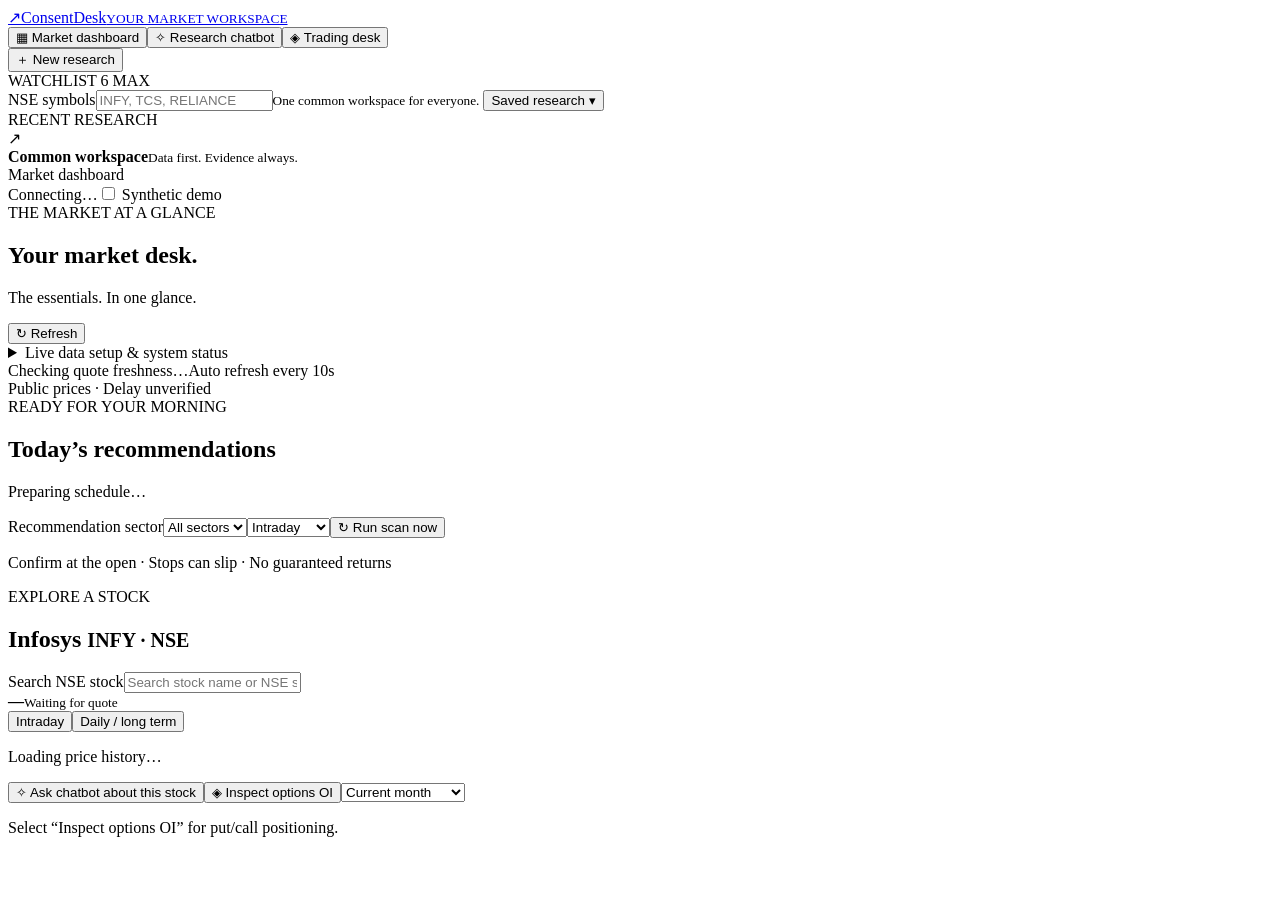
==== deployment/vercel/index.html @ a9e28793 "Initial Commit" ====
<!doctype html>
<html lang="en"><head><meta charset="utf-8"><meta name="viewport" content="width=device-width,initial-scale=1"><title>ConsentDesk · Market dashboard and chatbot</title><link rel="icon" href="/favicon.svg"><link rel="stylesheet" href="/style.css"><link rel="stylesheet" href="/brief.css"><link rel="stylesheet" href="/desk.css"><script src="/auth.js" defer></script><script src="/app.js" defer></script><script src="/dashboard.js" defer></script><script src="/desk.js" defer></script></head>
<body><dialog id="auth-dialog" aria-labelledby="auth-title"><h2 id="auth-title">Your market workspace</h2><p>Sign in to keep your paper trades, alerts and research private.</p><form id="auth-form" class="desk-form"><label class="full-width">Email<input name="email" type="email" autocomplete="username" required maxlength="254"></label><label class="full-width">Password<input name="password" type="password" minlength="12" maxlength="128" autocomplete="current-password" required></label><div class="form-action"><button class="desk-primary" type="submit" data-auth="login">Sign in</button><button id="register-account" class="outline-button" type="submit" data-auth="register">Create account</button></div></form><p id="auth-status" role="status"></p><small>Use 12–128 characters. Email verification and self-service password recovery are not available in this beta.</small></dialog><aside class="sidebar">
<a class="brand" href="/"><span class="brand-icon">↗</span><span>ConsentDesk<small>YOUR MARKET WORKSPACE</small></span></a>
<nav class="side-nav"><button data-view="dashboard" class="active">▦ Market dashboard</button><button data-view="chat">✧ Research chatbot</button><button data-view="desk">◈ Trading desk <span id="alert-count"></span></button></nav>
<button id="new-chat" class="new-chat">＋ New research</button>
<div class="eyebrow">WATCHLIST <span>6 MAX</span></div><div id="watchlist-tags" class="tags"></div>
<label class="small-label" for="watchlist">NSE symbols</label><input id="watchlist" placeholder="INFY, TCS, RELIANCE" aria-label="Watchlist symbols"><small class="hint">One common workspace for everyone.</small>
<button id="history-toggle" class="history-toggle" aria-expanded="false">Saved research ▾</button><div class="eyebrow recent-title">RECENT RESEARCH</div><div id="history" class="history"></div>
<div class="sidebar-bottom"><div class="avatar">↗</div><div><b id="workspace-label">Common workspace</b><small>Data first. Evidence always.</small></div></div></aside>
<main><header class="topbar"><div><span class="workspace-dot"></span> <span id="page-name">Market dashboard</span></div><div class="top-actions"><button id="logout" class="outline-button" hidden>Sign out</button><span id="connection" class="connection">Connecting…</span><label class="demo-switch"><input type="checkbox" id="demo"> Synthetic demo</label></div></header>
<div id="demo-banner" class="demo-banner" hidden>SYNTHETIC DEMO · Example prices and headlines. No real trades or model-skill claims.</div>
<div class="content"><div id="error" class="error" role="alert" hidden></div>
<section id="dashboard-view"><div class="dashboard-heading"><div><div class="eyebrow">THE MARKET AT A GLANCE</div><h1>Your market desk.</h1><p>The essentials. In one glance.</p></div><button id="refresh-market" class="outline-button">↻ Refresh</button></div>
<details id="data-setup" class="desk-box"><summary>Live data setup & system status</summary><p id="setup-status" class="desk-note">Checking setup…</p><p class="desk-note">FYERS: create an app at myapi.fyers.in/dashboard/, then run python scripts/connect_fyers.py to save your App ID and access token. Restart the server. This adapter uses 10-second snapshots. Alternatively, use the free Upstox Analytics Token. In your Upstox Developer Apps account, open Analytics → Generate Token. Set MARKET_BROKER=upstox and UPSTOX_ANALYTICS_TOKEN in the server .env, then restart. Keep the token server-side.</p><a href="https://upstox.com/developer/api-documentation/analytics-token/" target="_blank" rel="noopener noreferrer">Official setup ↗</a></details><div class="market-status"><span id="market-session">Checking quote freshness…</span><span id="last-refresh">Auto refresh every 10s</span></div><div id="quote-note" class="provider-note">Public prices · Delay unverified</div><div id="market-tiles" class="market-tiles"></div><div id="desk-summary-bar" class="desk-summary-bar"></div>
<section class="daily-research"><div class="daily-heading"><div><div class="eyebrow">READY FOR YOUR MORNING</div><h2>Today’s recommendations</h2><p id="daily-schedule">Preparing schedule…</p></div><div><label class="sr-only" for="daily-sector">Recommendation sector</label><select id="daily-sector" aria-label="Recommendation sector"><option value="all">All sectors</option></select><select id="daily-mode" aria-label="Daily scan mode"><option value="intraday">Intraday</option><option value="longterm">Long term</option></select><button id="run-daily" class="outline-button">↻ Run scan now</button></div></div><div id="daily-progress" class="data-note"></div><div id="daily-results" class="daily-grid"></div><p class="data-note">Confirm at the open · Stops can slip · No guaranteed returns</p></section><section class="stock-workbench"><div class="workbench-top"><div><div class="eyebrow">EXPLORE A STOCK</div><h2 id="stock-name">Infosys <small>INFY · NSE</small></h2></div><div class="stock-search"><label class="sr-only" for="stock-search">Search NSE stock</label><input id="stock-search" placeholder="Search stock name or NSE symbol…" autocomplete="off"><div id="search-results" class="search-results" hidden></div></div></div>
<div class="chart-toolbar"><div><b id="selected-price">—</b><span id="selected-change"></span><small id="selected-time">Waiting for quote</small></div><div class="chart-tabs"><button data-chart="intraday" class="active">Intraday</button><button data-chart="longterm">Daily / long term</button></div></div><div id="chart" class="price-chart"><p class="hint">Loading price history…</p></div><div id="chart-source" class="data-note"></div><div id="market-context" class="context-strip"></div><div id="chart-levels" class="level-grid"></div><div id="patterns" class="pattern-strip"></div>
<div class="workbench-actions"><button id="ask-stock" class="outline-button">✧ Ask chatbot about this stock</button><button id="inspect-oi" class="outline-button">◈ Inspect options OI</button><select id="oi-expiry" aria-label="Option chain expiry"><option value="current_month">Current month</option><option value="next_month">Next month</option><option value="current_week">Next listed expiry</option></select></div><div id="oi-panel" class="oi-panel"><p class="data-note">Select “Inspect options OI” for put/call positioning.</p></div></section>
</section>
<section id="desk-view" hidden>
  <div class="dashboard-heading"><div><div class="eyebrow">MEASURE BEFORE YOU COMMIT</div><h1>Trading desk.</h1><p>Paper trades, risk budgets and live-data alerts.</p></div><button id="refresh-desk" class="outline-button">↻ Refresh desk</button></div>
  <p id="desk-status" class="desk-status" role="status"></p>
  <div id="desk-summary" class="desk-summary"></div>
  <nav class="desk-tabs" aria-label="Trading desk sections"><button data-desk-tab="journal" class="active">Paper journal</button><button data-desk-tab="alerts">Alerts & events</button><button data-desk-tab="research">Research checks</button></nav>
  <section id="desk-journal">
    <details class="desk-box"><summary>Risk limits & cost assumptions</summary><form id="limits-form" class="desk-form">
      <label>Starting paper capital (₹)<input name="capital" type="number" min="100" max="100000000" step="100" required></label>
      <label>Risk per trade (%)<input name="risk_pct" type="number" min="0.1" max="2" step="0.1" required></label>
      <label>Total open stop risk (%)<input name="max_open_risk_pct" type="number" min="0.1" max="10" step="0.1" required></label>
      <label>Daily loss / risk budget (%)<input name="daily_loss_pct" type="number" min="0.1" max="10" step="0.1" required></label>
      <label>Sector exposure cap (%)<input name="max_sector_pct" type="number" min="5" max="100" step="1" required></label>
      <label>Estimated fees per side (bps)<input name="fee_bps" type="number" min="0" max="100" step="1" required></label>
      <label>Slippage per side (bps)<input name="slippage_bps" type="number" min="0" max="200" step="1" required></label>
      <div class="form-action"><button class="desk-primary" type="submit">Save limits</button></div>
    </form><p class="desk-note">1 bps = 0.01%. Unknown sectors share one exposure cap. Starting capital locks after the first paper trade.</p></details>
    <div class="desk-columns"><section class="desk-box"><h2>Plan a paper trade</h2><p class="desk-note">Cash stocks · Long positions · Manual simulated entry</p><form id="paper-form" class="desk-form">
      <label>NSE stock symbol<input name="symbol" placeholder="INFY" maxlength="20" required></label>
      <label>Holding period<select name="mode"><option value="intraday">Intraday</option><option value="longterm">Long term</option></select></label>
      <label>Entry reference (₹)<input name="entry" type="number" min="0.01" step="0.01" required></label>
      <label>Stop loss (₹)<input name="stop" type="number" min="0.01" step="0.01" required></label>
      <label>Target (₹)<input name="target" type="number" min="0.01" step="0.01" required></label>
      <label>Shares<input name="quantity" type="number" min="1" step="1" placeholder="Calculate for me"></label>
      <label class="full-width">Journal note<input name="note" maxlength="500" placeholder="Reason for the trade"></label>
      <input name="report_id" type="hidden"><div class="form-action"><button type="submit" class="outline-button">Calculate size & risk</button><button id="paper-record" type="button" class="desk-primary" disabled>Record paper entry</button></div>
    </form><div id="paper-preview" aria-live="polite"></div></section><section class="desk-box"><h2>Open positions</h2><div id="paper-open"></div><div id="sector-exposure"></div></section></div>
    <section class="desk-box"><div class="desk-section-heading"><h2>Closed paper trades</h2><button id="export-paper" class="outline-button">↓ Export CSV</button></div><div id="paper-closed"></div><p class="desk-note">Paper outcomes use assumed costs. Automatic exits sample fresh broker quotes; prices between checks may be missed.</p></section>
    <details class="desk-box"><summary>Recommendation journal</summary><div id="idea-journal"></div><p class="desk-note">Ideas are archived before any paper entry. An untraded recommendation has no trade P&L.</p></details>
  </section>
  <section id="desk-alerts" hidden>
    <div class="desk-columns"><section class="desk-box"><h2>Watch a price</h2><form id="alert-form" class="desk-form">
      <label>Stock symbol<input name="symbol" maxlength="20" placeholder="INFY" required></label>
      <label>Condition<select name="kind"><option value="above">Price at / above</option><option value="below">Price at / below</option><option value="setup">Confirm saved intraday setup</option></select></label>
      <label>Price level (₹)<input name="level" type="number" min="0.01" step="0.01" required></label>
      <label>Expires (IST)<input name="expires_at" type="datetime-local" required></label><input name="report_id" type="hidden">
      <div class="form-action"><button class="desk-primary" type="submit">Add in-app alert</button></div>
    </form><p class="desk-note">Setup alerts need a current watch/conditional card. They check opening range, volume, VWAP, spread and gaps. Alerts pause without fresh broker data.</p></section><section class="desk-box"><h2>Alerts</h2><div id="alert-list"></div><details><summary>Recent notifications</summary><div id="alert-notifications"></div></details></section></div>
    <section class="desk-box"><div class="desk-section-heading"><h2>Event calendar · next 30 days</h2></div><div id="event-list"></div>
      <details><summary>Add a sourced event</summary><form id="event-form" class="desk-form">
        <label>Symbol / ALL<input name="symbol" value="ALL" maxlength="20" required></label><label>Event date (IST)<input name="date" type="date" required></label>
        <label>Type<select name="kind"><option value="earnings">Earnings / results</option><option value="policy">Policy / RBI</option><option value="corporate">Corporate action</option><option value="expiry">Listed expiry</option><option value="market_closed">NSE market closure</option></select></label><label>Title<input name="title" maxlength="160" required></label>
        <label class="full-width">Source URL<input name="source_url" type="url" placeholder="https://…" required></label><div class="form-action"><button class="desk-primary" type="submit">Save event</button></div>
      </form></details>
      <form id="event-sync-form" class="inline-desk-form"><label>Stock symbol<input name="symbol" placeholder="INFY" required maxlength="20"></label><button class="outline-button" type="submit">Fetch corporate actions</button></form>
      <p class="desk-note">Corporate actions use Upstox read-only data when configured. Earnings/policy dates need a source; news flags never invent dates.</p>
    </section>
  </section>
  <section id="desk-research" hidden>
    <section class="desk-box"><h2>Test the chart model</h2><form id="validation-form" class="inline-desk-form">
      <label>Symbol<input name="symbol" placeholder="INFY" value="INFY" maxlength="20" required></label>
      <label>History<select name="mode"><option value="longterm">Daily / long term</option><option value="intraday">5-minute intraday</option></select></label>
      <label>Round-trip cost (bps)<input name="cost_bps" type="number" min="0" max="1000" value="20" required></label><button class="desk-primary" type="submit">Run walk-forward test</button>
    </form><p id="validation-progress" class="desk-status" role="status"></p><div id="validation-results"></div><p class="desk-note">Three chronological tests, purged boundaries and cost stress. Tests the price classifier, not news/OI or actual stop/target fills.</p></section>
    <section class="desk-box"><h2>Financials & valuation</h2><form id="financial-fetch-form" class="inline-desk-form"><label>NSE symbol<input name="symbol" value="INFY" maxlength="20" required></label><button class="outline-button" type="submit">Fetch financial review</button></form><div id="financial-review"></div>
      <details><summary>Enter source-linked financial metrics</summary><form id="financial-form" class="desk-form">
        <label>Stock symbol<input name="symbol" maxlength="20" required placeholder="INFY"></label><label>Financial statement date<input name="as_of" type="date" required></label>
        <label>Revenue growth (%)<input name="revenue_growth_pct" type="number" step="0.01" required></label><label>Earnings growth (%)<input name="earnings_growth_pct" type="number" step="0.01" required></label>
        <label>ROE (%)<input name="roe_pct" type="number" step="0.01" required></label><label>Debt / equity<input name="debt_to_equity" type="number" min="0" step="0.001" required></label>
        <label>Company P/E<input name="pe" type="number" min="0.01" step="0.01" required></label><label>Sector P/E (optional)<input name="sector_pe" type="number" min="0.01" step="0.01"></label>
        <label>Operating cash flow (₹)<input name="operating_cash_flow" type="number" step="1" required></label><label>Source URL<input name="source_url" type="url" required placeholder="https://…"></label>
        <div class="form-action"><button class="desk-primary" type="submit">Save financial metrics</button></div>
      </form><p class="desk-note">Enter rupees, not crores, for cash flow. Manual statement dates must be within 180 days. Check the original filings.</p></details>
    </section>
    <section class="desk-box"><h2>Free live-data option</h2><p class="desk-note">Upstox Analytics Token: free, read-only, valid for one year. Supports quotes, history, options, financials and corporate actions. Credentials are configured on the server.</p><a href="https://upstox.com/developer/api-documentation/analytics-token/" target="_blank" rel="noopener noreferrer">Official setup and supported APIs ↗</a><p id="desk-data-provider" class="desk-note"></p></section>
  </section>
</section>
<dialog id="paper-close-dialog" aria-labelledby="paper-close-title"><div class="desk-section-heading"><h2 id="paper-close-title">Close paper position</h2><button type="button" id="paper-close-dismiss" class="outline-button" aria-label="Dismiss paper exit">×</button></div><form id="paper-close-form" class="desk-form"><input name="id" type="hidden"><label>Manual exit reference (₹)<input name="price" type="number" min="0.01" step="0.01" required></label><label>Reason<input name="reason" value="Manual exit" maxlength="120" required></label><div class="form-action"><button type="submit" class="desk-primary">Record simulated exit</button></div></form><p class="desk-note">Configured costs are applied. This records a paper fill, not a broker transaction.</p></dialog>
<section id="chat-view" hidden><section class="heading"><div class="eyebrow">RESEARCH WITH A SECOND OPINION</div><h1>Ask better questions.<br><em>See the evidence.</em></h1><p>News, charts, option positioning and measured model results<br>in one shared conversation.</p></section><section class="desk-controls" aria-label="Research preferences"><div class="mode-tabs"><button data-mode="intraday">↗ Intraday</button><button data-mode="options">◈ Options</button><button data-mode="longterm" class="active">◷ Long term</button></div><div class="budget-controls"><label>Research budget <span class="input-money">₹ <input id="capital" type="number" min="100" max="100000000" value="50000" aria-label="Research budget in rupees"></span></label><label>Risk per setup <select id="risk" aria-label="Risk per setup"><option value="0.5">0.5%</option><option value="1" selected>1%</option><option value="2">2%</option></select></label><label id="expiry-label" hidden>Expiry <select id="expiry"><option value="current_month">Current month</option><option value="next_month">Next month</option><option value="current_week">Next listed expiry</option></select></label></div></section><div id="mode-note" class="mode-note"></div>
<section id="welcome" class="welcome"><div class="prompt-grid"><button data-prompt="Research my watchlist for intraday buy entry, sell target, support, resistance and risks today"><span class="prompt-icon">↗</span><b>Plan today’s trades</b><small>Find conditional setups and reasons to wait</small></button><button data-prompt="Compare Infosys and TCS for long-term investment and chart patterns"><span class="prompt-icon">◷</span><b>Build a longer view</b><small>News, chart structure and financial gaps</small></button><button data-prompt="Analyse Nifty options open interest and put call ratio"><span class="prompt-icon">◈</span><b>Read option positioning</b><small>OI, put/call ratio and concentration</small></button></div></section><section id="conversation" aria-live="polite"></section></section>
</div><div id="composer-wrap" class="composer-wrap" hidden><button id="today-recommendations" class="today-fixed">☀ Today’s recommendations <span>07:00 IST brief ↗</span></button><form id="chat-form" class="composer"><span class="composer-icon">✧</span><textarea id="question" rows="1" maxlength="2000" placeholder="Ask about a stock, buy conditions, price patterns or OI…" aria-label="Your research question" required></textarea><button id="send" type="submit" aria-label="Start research">↑</button></form><div class="composer-foot"><span id="engine-note">Checking research tools</span><span>Models are experimental · No guaranteed returns · No orders</span></div></div></main><dialog id="daily-dialog" aria-labelledby="brief-title"><label class="small-label" for="modal-sector">Sector / theme</label><select id="modal-sector" aria-label="Chatbot recommendation sector"><option value="all">All sectors</option></select><header class="brief-modal-header"><div><span class="eyebrow">YOUR MORNING BRIEF</span><h2 id="brief-title">Today’s recommendations</h2><p>07:00 IST · Confirm intraday conditions after 09:15</p></div><button id="close-daily" aria-label="Close today's recommendations">×</button></header><nav class="brief-switch"><button data-brief-tab="intraday" class="active">↗ Intraday</button><button data-brief-tab="longterm">◷ Long term</button></nav><div class="brief-modal-body"><section id="modal-intraday"><div class="brief-section-title"><h3>↗ Intraday</h3><button data-brief-refresh="intraday">Refresh</button></div><div id="brief-status-intraday" class="brief-refresh-status" role="status"></div><div id="brief-intraday"></div></section><section id="modal-longterm" hidden><div class="brief-section-title"><h3>◷ Long term</h3><button data-brief-refresh="longterm">Refresh</button></div><div id="brief-status-longterm" class="brief-refresh-status" role="status"></div><div id="brief-longterm"></div></section><p class="data-note">Conditional research · No orders · Stops can slip</p></div></dialog></body></html>
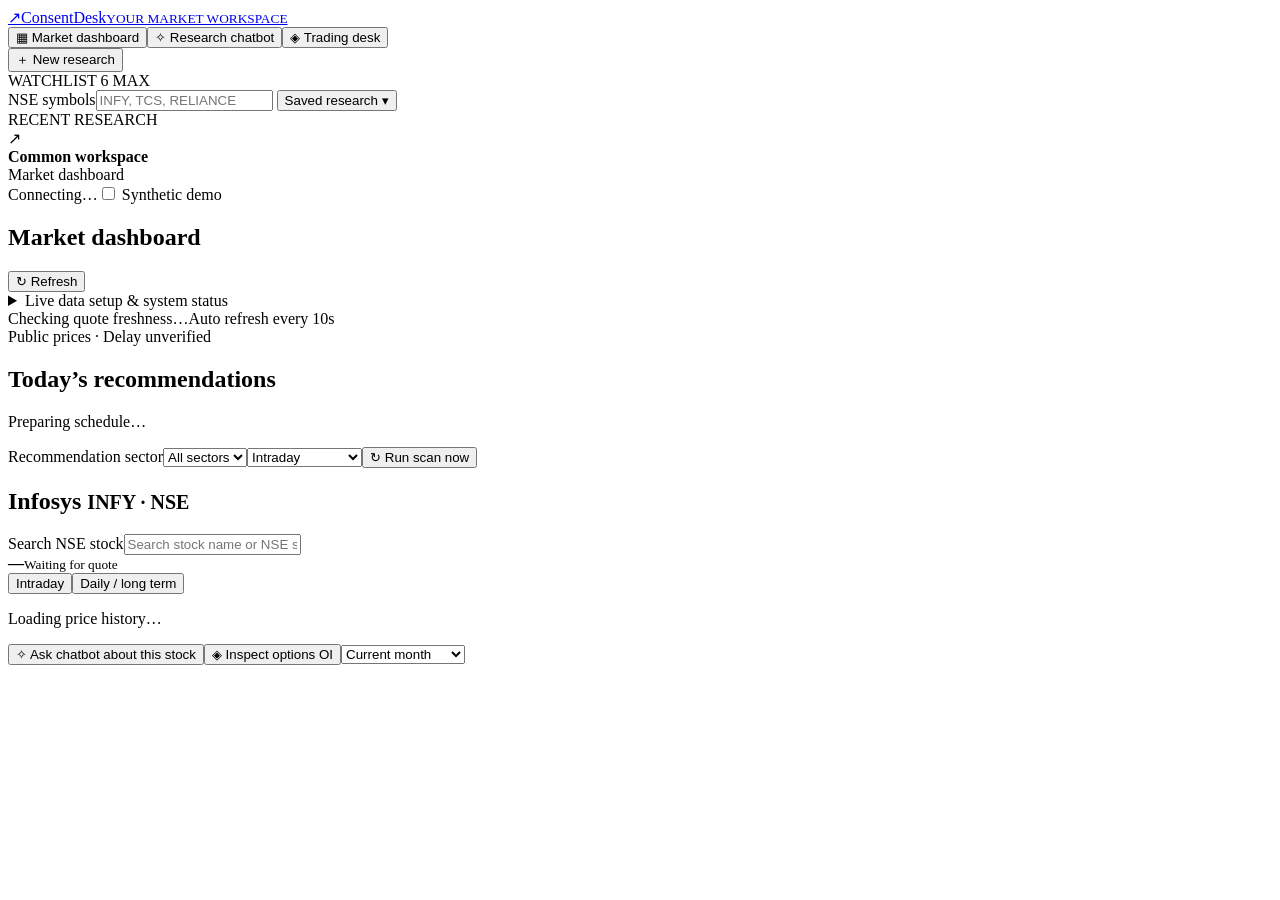
==== commit 88171e12: "FNO added" ====
--- a/deployment/vercel/index.html
+++ b/deployment/vercel/index.html
@@ -5,20 +5,20 @@
 <nav class="side-nav"><button data-view="dashboard" class="active">▦ Market dashboard</button><button data-view="chat">✧ Research chatbot</button><button data-view="desk">◈ Trading desk <span id="alert-count"></span></button></nav>
 <button id="new-chat" class="new-chat">＋ New research</button>
 <div class="eyebrow">WATCHLIST <span>6 MAX</span></div><div id="watchlist-tags" class="tags"></div>
-<label class="small-label" for="watchlist">NSE symbols</label><input id="watchlist" placeholder="INFY, TCS, RELIANCE" aria-label="Watchlist symbols"><small class="hint">One common workspace for everyone.</small>
+<label class="small-label" for="watchlist">NSE symbols</label><input id="watchlist" placeholder="INFY, TCS, RELIANCE" aria-label="Watchlist symbols">
 <button id="history-toggle" class="history-toggle" aria-expanded="false">Saved research ▾</button><div class="eyebrow recent-title">RECENT RESEARCH</div><div id="history" class="history"></div>
-<div class="sidebar-bottom"><div class="avatar">↗</div><div><b id="workspace-label">Common workspace</b><small>Data first. Evidence always.</small></div></div></aside>
+<div class="sidebar-bottom"><div class="avatar">↗</div><div><b id="workspace-label">Common workspace</b></div></div></aside>
 <main><header class="topbar"><div><span class="workspace-dot"></span> <span id="page-name">Market dashboard</span></div><div class="top-actions"><button id="logout" class="outline-button" hidden>Sign out</button><span id="connection" class="connection">Connecting…</span><label class="demo-switch"><input type="checkbox" id="demo"> Synthetic demo</label></div></header>
 <div id="demo-banner" class="demo-banner" hidden>SYNTHETIC DEMO · Example prices and headlines. No real trades or model-skill claims.</div>
 <div class="content"><div id="error" class="error" role="alert" hidden></div>
-<section id="dashboard-view"><div class="dashboard-heading"><div><div class="eyebrow">THE MARKET AT A GLANCE</div><h1>Your market desk.</h1><p>The essentials. In one glance.</p></div><button id="refresh-market" class="outline-button">↻ Refresh</button></div>
-<details id="data-setup" class="desk-box"><summary>Live data setup & system status</summary><p id="setup-status" class="desk-note">Checking setup…</p><p class="desk-note">FYERS: create an app at myapi.fyers.in/dashboard/, then run python scripts/connect_fyers.py to save your App ID and access token. Restart the server. This adapter uses 10-second snapshots. Alternatively, use the free Upstox Analytics Token. In your Upstox Developer Apps account, open Analytics → Generate Token. Set MARKET_BROKER=upstox and UPSTOX_ANALYTICS_TOKEN in the server .env, then restart. Keep the token server-side.</p><a href="https://upstox.com/developer/api-documentation/analytics-token/" target="_blank" rel="noopener noreferrer">Official setup ↗</a></details><div class="market-status"><span id="market-session">Checking quote freshness…</span><span id="last-refresh">Auto refresh every 10s</span></div><div id="quote-note" class="provider-note">Public prices · Delay unverified</div><div id="market-tiles" class="market-tiles"></div><div id="desk-summary-bar" class="desk-summary-bar"></div>
-<section class="daily-research"><div class="daily-heading"><div><div class="eyebrow">READY FOR YOUR MORNING</div><h2>Today’s recommendations</h2><p id="daily-schedule">Preparing schedule…</p></div><div><label class="sr-only" for="daily-sector">Recommendation sector</label><select id="daily-sector" aria-label="Recommendation sector"><option value="all">All sectors</option></select><select id="daily-mode" aria-label="Daily scan mode"><option value="intraday">Intraday</option><option value="longterm">Long term</option></select><button id="run-daily" class="outline-button">↻ Run scan now</button></div></div><div id="daily-progress" class="data-note"></div><div id="daily-results" class="daily-grid"></div><p class="data-note">Confirm at the open · Stops can slip · No guaranteed returns</p></section><section class="stock-workbench"><div class="workbench-top"><div><div class="eyebrow">EXPLORE A STOCK</div><h2 id="stock-name">Infosys <small>INFY · NSE</small></h2></div><div class="stock-search"><label class="sr-only" for="stock-search">Search NSE stock</label><input id="stock-search" placeholder="Search stock name or NSE symbol…" autocomplete="off"><div id="search-results" class="search-results" hidden></div></div></div>
+<section id="dashboard-view"><div class="dashboard-heading"><div><h1>Market dashboard</h1></div><button id="refresh-market" class="outline-button">↻ Refresh</button></div>
+<details id="data-setup" class="desk-box"><summary>Live data setup & system status</summary><p id="setup-status" class="desk-note">Checking setup…</p><p class="desk-note">Broker credentials are managed on the server.</p><a href="https://upstox.com/developer/api-documentation/analytics-token/" target="_blank" rel="noopener noreferrer">Official setup ↗</a></details><div class="market-status"><span id="market-session">Checking quote freshness…</span><span id="last-refresh">Auto refresh every 10s</span></div><div id="quote-note" class="provider-note">Public prices · Delay unverified</div><div id="market-tiles" class="market-tiles"></div><div id="desk-summary-bar" class="desk-summary-bar"></div>
+<section class="daily-research"><div class="daily-heading"><div><h2>Today’s recommendations</h2><p id="daily-schedule">Preparing schedule…</p></div><div><label class="sr-only" for="daily-sector">Recommendation sector</label><select id="daily-sector" aria-label="Recommendation sector"><option value="all">All sectors</option></select><select id="daily-mode" aria-label="Daily scan mode"><option value="intraday">Intraday</option><option value="options">F&amp;O · Call / Put</option><option value="longterm">Long term</option></select><button id="run-daily" class="outline-button">↻ Run scan now</button></div></div><div id="daily-progress" class="data-note"></div><div id="daily-results" class="daily-grid"></div></section><section class="stock-workbench"><div class="workbench-top"><div><h2 id="stock-name">Infosys <small>INFY · NSE</small></h2></div><div class="stock-search"><label class="sr-only" for="stock-search">Search NSE stock</label><input id="stock-search" placeholder="Search stock name or NSE symbol…" autocomplete="off"><div id="search-results" class="search-results" hidden></div></div></div>
 <div class="chart-toolbar"><div><b id="selected-price">—</b><span id="selected-change"></span><small id="selected-time">Waiting for quote</small></div><div class="chart-tabs"><button data-chart="intraday" class="active">Intraday</button><button data-chart="longterm">Daily / long term</button></div></div><div id="chart" class="price-chart"><p class="hint">Loading price history…</p></div><div id="chart-source" class="data-note"></div><div id="market-context" class="context-strip"></div><div id="chart-levels" class="level-grid"></div><div id="patterns" class="pattern-strip"></div>
-<div class="workbench-actions"><button id="ask-stock" class="outline-button">✧ Ask chatbot about this stock</button><button id="inspect-oi" class="outline-button">◈ Inspect options OI</button><select id="oi-expiry" aria-label="Option chain expiry"><option value="current_month">Current month</option><option value="next_month">Next month</option><option value="current_week">Next listed expiry</option></select></div><div id="oi-panel" class="oi-panel"><p class="data-note">Select “Inspect options OI” for put/call positioning.</p></div></section>
+<div class="workbench-actions"><button id="ask-stock" class="outline-button">✧ Ask chatbot about this stock</button><button id="inspect-oi" class="outline-button">◈ Inspect options OI</button><select id="oi-expiry" aria-label="Option chain expiry"><option value="current_month">Current month</option><option value="next_month">Next month</option><option value="current_week">Next listed expiry</option></select></div><div id="oi-panel" class="oi-panel"></div></section>
 </section>
 <section id="desk-view" hidden>
-  <div class="dashboard-heading"><div><div class="eyebrow">MEASURE BEFORE YOU COMMIT</div><h1>Trading desk.</h1><p>Paper trades, risk budgets and live-data alerts.</p></div><button id="refresh-desk" class="outline-button">↻ Refresh desk</button></div>
+  <div class="dashboard-heading"><div><h1>Trading desk</h1></div><button id="refresh-desk" class="outline-button">↻ Refresh desk</button></div>
   <p id="desk-status" class="desk-status" role="status"></p>
   <div id="desk-summary" class="desk-summary"></div>
   <nav class="desk-tabs" aria-label="Trading desk sections"><button data-desk-tab="journal" class="active">Paper journal</button><button data-desk-tab="alerts">Alerts & events</button><button data-desk-tab="research">Research checks</button></nav>
@@ -65,11 +65,11 @@
     </section>
   </section>
   <section id="desk-research" hidden>
-    <section class="desk-box"><h2>Test the chart model</h2><form id="validation-form" class="inline-desk-form">
+    <details class="desk-box"><summary>Advanced: historical model test</summary><p class="desk-note">Tests past chart data. It does not test option premiums or predict trade profits.</p><form id="validation-form" class="inline-desk-form">
       <label>Symbol<input name="symbol" placeholder="INFY" value="INFY" maxlength="20" required></label>
       <label>History<select name="mode"><option value="longterm">Daily / long term</option><option value="intraday">5-minute intraday</option></select></label>
       <label>Round-trip cost (bps)<input name="cost_bps" type="number" min="0" max="1000" value="20" required></label><button class="desk-primary" type="submit">Run walk-forward test</button>
-    </form><p id="validation-progress" class="desk-status" role="status"></p><div id="validation-results"></div><p class="desk-note">Three chronological tests, purged boundaries and cost stress. Tests the price classifier, not news/OI or actual stop/target fills.</p></section>
+    </form><p id="validation-progress" class="desk-status" role="status"></p><div id="validation-results"></div><p class="desk-note">Three chronological tests, purged boundaries and cost stress. Tests the price classifier, not news/OI or actual stop/target fills.</p></details>
     <section class="desk-box"><h2>Financials & valuation</h2><form id="financial-fetch-form" class="inline-desk-form"><label>NSE symbol<input name="symbol" value="INFY" maxlength="20" required></label><button class="outline-button" type="submit">Fetch financial review</button></form><div id="financial-review"></div>
       <details><summary>Enter source-linked financial metrics</summary><form id="financial-form" class="desk-form">
         <label>Stock symbol<input name="symbol" maxlength="20" required placeholder="INFY"></label><label>Financial statement date<input name="as_of" type="date" required></label>
@@ -80,10 +80,10 @@
         <div class="form-action"><button class="desk-primary" type="submit">Save financial metrics</button></div>
       </form><p class="desk-note">Enter rupees, not crores, for cash flow. Manual statement dates must be within 180 days. Check the original filings.</p></details>
     </section>
-    <section class="desk-box"><h2>Free live-data option</h2><p class="desk-note">Upstox Analytics Token: free, read-only, valid for one year. Supports quotes, history, options, financials and corporate actions. Credentials are configured on the server.</p><a href="https://upstox.com/developer/api-documentation/analytics-token/" target="_blank" rel="noopener noreferrer">Official setup and supported APIs ↗</a><p id="desk-data-provider" class="desk-note"></p></section>
+    <details class="desk-box"><summary>Data connection</summary><a href="https://upstox.com/developer/api-documentation/analytics-token/" target="_blank" rel="noopener noreferrer">Official setup and supported APIs ↗</a><p id="desk-data-provider" class="desk-note"></p></details>
   </section>
 </section>
 <dialog id="paper-close-dialog" aria-labelledby="paper-close-title"><div class="desk-section-heading"><h2 id="paper-close-title">Close paper position</h2><button type="button" id="paper-close-dismiss" class="outline-button" aria-label="Dismiss paper exit">×</button></div><form id="paper-close-form" class="desk-form"><input name="id" type="hidden"><label>Manual exit reference (₹)<input name="price" type="number" min="0.01" step="0.01" required></label><label>Reason<input name="reason" value="Manual exit" maxlength="120" required></label><div class="form-action"><button type="submit" class="desk-primary">Record simulated exit</button></div></form><p class="desk-note">Configured costs are applied. This records a paper fill, not a broker transaction.</p></dialog>
-<section id="chat-view" hidden><section class="heading"><div class="eyebrow">RESEARCH WITH A SECOND OPINION</div><h1>Ask better questions.<br><em>See the evidence.</em></h1><p>News, charts, option positioning and measured model results<br>in one shared conversation.</p></section><section class="desk-controls" aria-label="Research preferences"><div class="mode-tabs"><button data-mode="intraday">↗ Intraday</button><button data-mode="options">◈ Options</button><button data-mode="longterm" class="active">◷ Long term</button></div><div class="budget-controls"><label>Research budget <span class="input-money">₹ <input id="capital" type="number" min="100" max="100000000" value="50000" aria-label="Research budget in rupees"></span></label><label>Risk per setup <select id="risk" aria-label="Risk per setup"><option value="0.5">0.5%</option><option value="1" selected>1%</option><option value="2">2%</option></select></label><label id="expiry-label" hidden>Expiry <select id="expiry"><option value="current_month">Current month</option><option value="next_month">Next month</option><option value="current_week">Next listed expiry</option></select></label></div></section><div id="mode-note" class="mode-note"></div>
+<section id="chat-view" hidden><section class="heading"><h1>Research chatbot</h1></section><section class="desk-controls" aria-label="Research preferences"><div class="mode-tabs"><button data-mode="intraday">↗ Intraday</button><button data-mode="options">◈ F&amp;O</button><button data-mode="longterm" class="active">◷ Long term</button></div><div class="budget-controls"><label>Research budget <span class="input-money">₹ <input id="capital" type="number" min="100" max="100000000" value="50000" aria-label="Research budget in rupees"></span></label><label>Risk per setup <select id="risk" aria-label="Risk per setup"><option value="0.5">0.5%</option><option value="1" selected>1%</option><option value="2">2%</option></select></label><label id="expiry-label" hidden>Expiry <select id="expiry"><option value="current_month">Current month</option><option value="next_month">Next month</option><option value="current_week">Next listed expiry</option></select></label></div></section><div id="mode-note" class="mode-note"></div>
 <section id="welcome" class="welcome"><div class="prompt-grid"><button data-prompt="Research my watchlist for intraday buy entry, sell target, support, resistance and risks today"><span class="prompt-icon">↗</span><b>Plan today’s trades</b><small>Find conditional setups and reasons to wait</small></button><button data-prompt="Compare Infosys and TCS for long-term investment and chart patterns"><span class="prompt-icon">◷</span><b>Build a longer view</b><small>News, chart structure and financial gaps</small></button><button data-prompt="Analyse Nifty options open interest and put call ratio"><span class="prompt-icon">◈</span><b>Read option positioning</b><small>OI, put/call ratio and concentration</small></button></div></section><section id="conversation" aria-live="polite"></section></section>
-</div><div id="composer-wrap" class="composer-wrap" hidden><button id="today-recommendations" class="today-fixed">☀ Today’s recommendations <span>07:00 IST brief ↗</span></button><form id="chat-form" class="composer"><span class="composer-icon">✧</span><textarea id="question" rows="1" maxlength="2000" placeholder="Ask about a stock, buy conditions, price patterns or OI…" aria-label="Your research question" required></textarea><button id="send" type="submit" aria-label="Start research">↑</button></form><div class="composer-foot"><span id="engine-note">Checking research tools</span><span>Models are experimental · No guaranteed returns · No orders</span></div></div></main><dialog id="daily-dialog" aria-labelledby="brief-title"><label class="small-label" for="modal-sector">Sector / theme</label><select id="modal-sector" aria-label="Chatbot recommendation sector"><option value="all">All sectors</option></select><header class="brief-modal-header"><div><span class="eyebrow">YOUR MORNING BRIEF</span><h2 id="brief-title">Today’s recommendations</h2><p>07:00 IST · Confirm intraday conditions after 09:15</p></div><button id="close-daily" aria-label="Close today's recommendations">×</button></header><nav class="brief-switch"><button data-brief-tab="intraday" class="active">↗ Intraday</button><button data-brief-tab="longterm">◷ Long term</button></nav><div class="brief-modal-body"><section id="modal-intraday"><div class="brief-section-title"><h3>↗ Intraday</h3><button data-brief-refresh="intraday">Refresh</button></div><div id="brief-status-intraday" class="brief-refresh-status" role="status"></div><div id="brief-intraday"></div></section><section id="modal-longterm" hidden><div class="brief-section-title"><h3>◷ Long term</h3><button data-brief-refresh="longterm">Refresh</button></div><div id="brief-status-longterm" class="brief-refresh-status" role="status"></div><div id="brief-longterm"></div></section><p class="data-note">Conditional research · No orders · Stops can slip</p></div></dialog></body></html>
+</div><div id="composer-wrap" class="composer-wrap" hidden><button id="today-recommendations" class="today-fixed">☀ Today’s recommendations <span>07:00 IST brief ↗</span></button><form id="chat-form" class="composer"><span class="composer-icon">✧</span><textarea id="question" rows="1" maxlength="2000" placeholder="Ask about a stock, buy conditions, price patterns or OI…" aria-label="Your research question" required></textarea><button id="send" type="submit" aria-label="Start research">↑</button></form><div class="composer-foot"><span id="engine-note">Checking research tools</span><span>Research only · No orders</span></div></div></main><dialog id="daily-dialog" aria-labelledby="brief-title"><label class="small-label" for="modal-sector">Sector / theme</label><select id="modal-sector" aria-label="Chatbot recommendation sector"><option value="all">All sectors</option></select><header class="brief-modal-header"><div><h2 id="brief-title">Today’s recommendations</h2><p>07:00 IST · Recheck after market opens</p></div><button id="close-daily" aria-label="Close today's recommendations">×</button></header><nav class="brief-switch"><button data-brief-tab="intraday" class="active">↗ Intraday</button><button data-brief-tab="options">◈ F&amp;O</button><button data-brief-tab="longterm">◷ Long term</button></nav><div class="brief-modal-body"><section id="modal-intraday"><div class="brief-section-title"><h3>↗ Intraday</h3><button data-brief-refresh="intraday">Refresh</button></div><div id="brief-status-intraday" class="brief-refresh-status" role="status"></div><div id="brief-intraday"></div></section><section id="modal-options" hidden><div class="brief-section-title"><h3>F&amp;O · Call / Put</h3><button data-brief-refresh="options">Refresh</button></div><div id="brief-status-options" class="brief-refresh-status" role="status"></div><div id="brief-options"></div></section><section id="modal-longterm" hidden><div class="brief-section-title"><h3>◷ Long term</h3><button data-brief-refresh="longterm">Refresh</button></div><div id="brief-status-longterm" class="brief-refresh-status" role="status"></div><div id="brief-longterm"></div></section></div></dialog></body></html>
